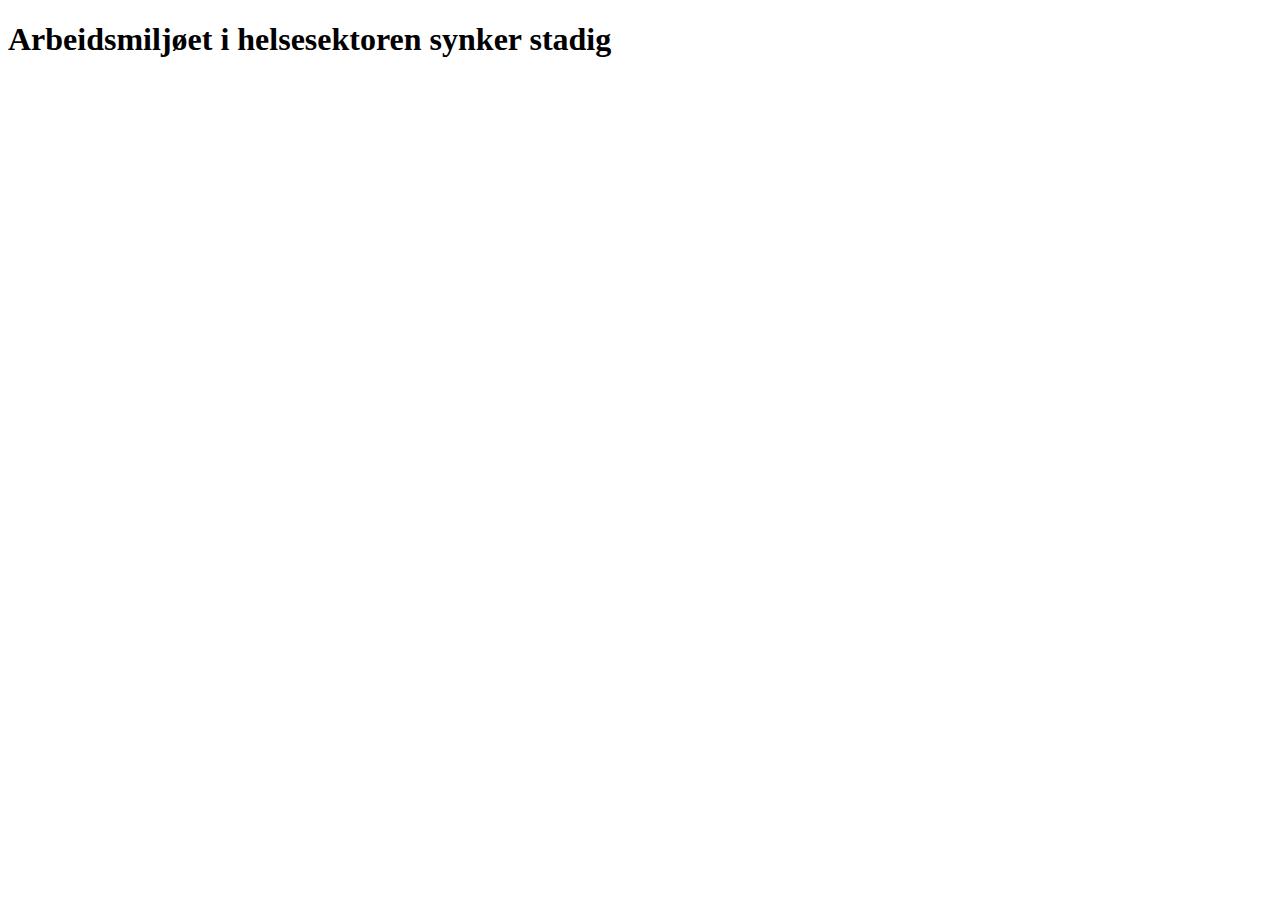
==== Story_with_infographic/index.html @ 666b2e56 "Media og bilde delen ansees nå som ferdig, med unntak av flere bilder" ====
<!DOCTYPE html>
<html lang="nb">
  <head>
    <meta charset="UTF-8" />
    <meta name="viewport" content="width=device-width, initial-scale=1.0" />
    <title>Document</title>
  </head>
  <body>
    <header>
      <h1>Arbeidsmiljøet i helsesektoren synker stadig</h1>
    </header>
    <main></main>
    <footer></footer>
  </body>
</html>
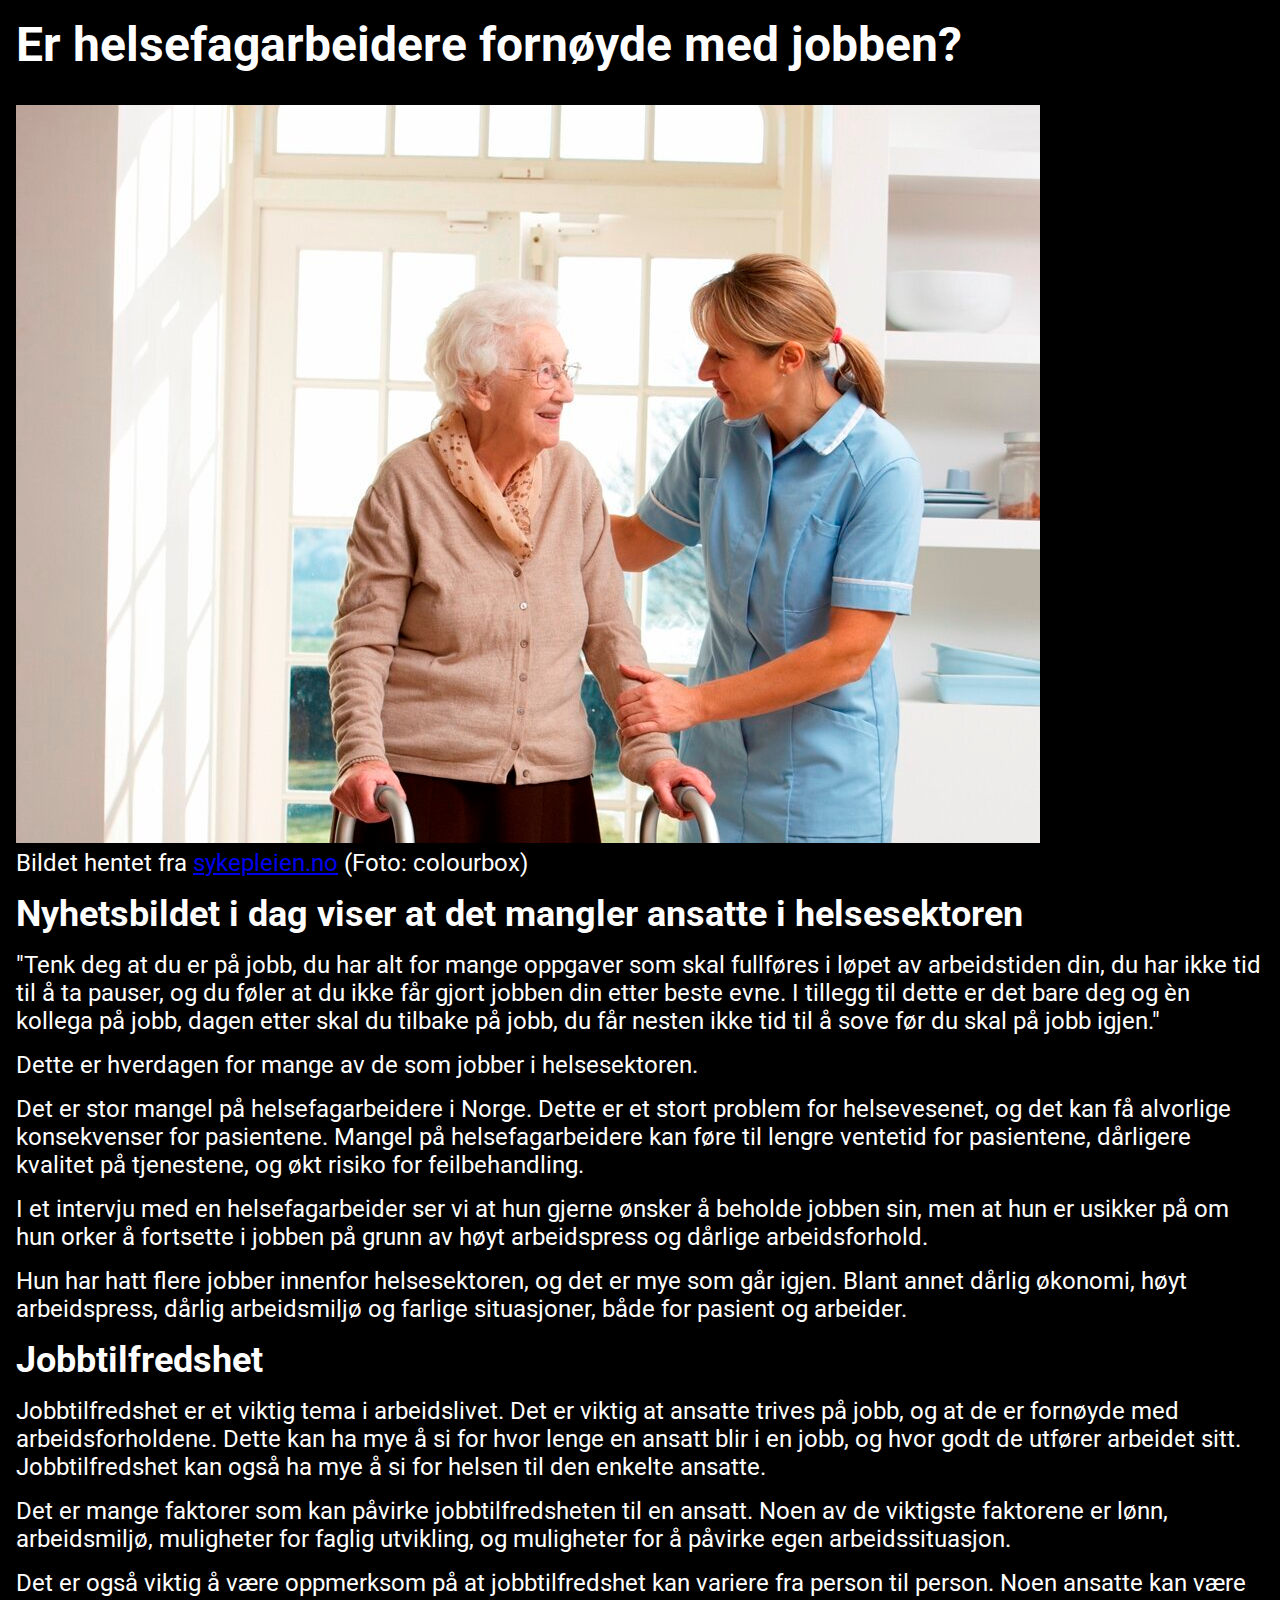
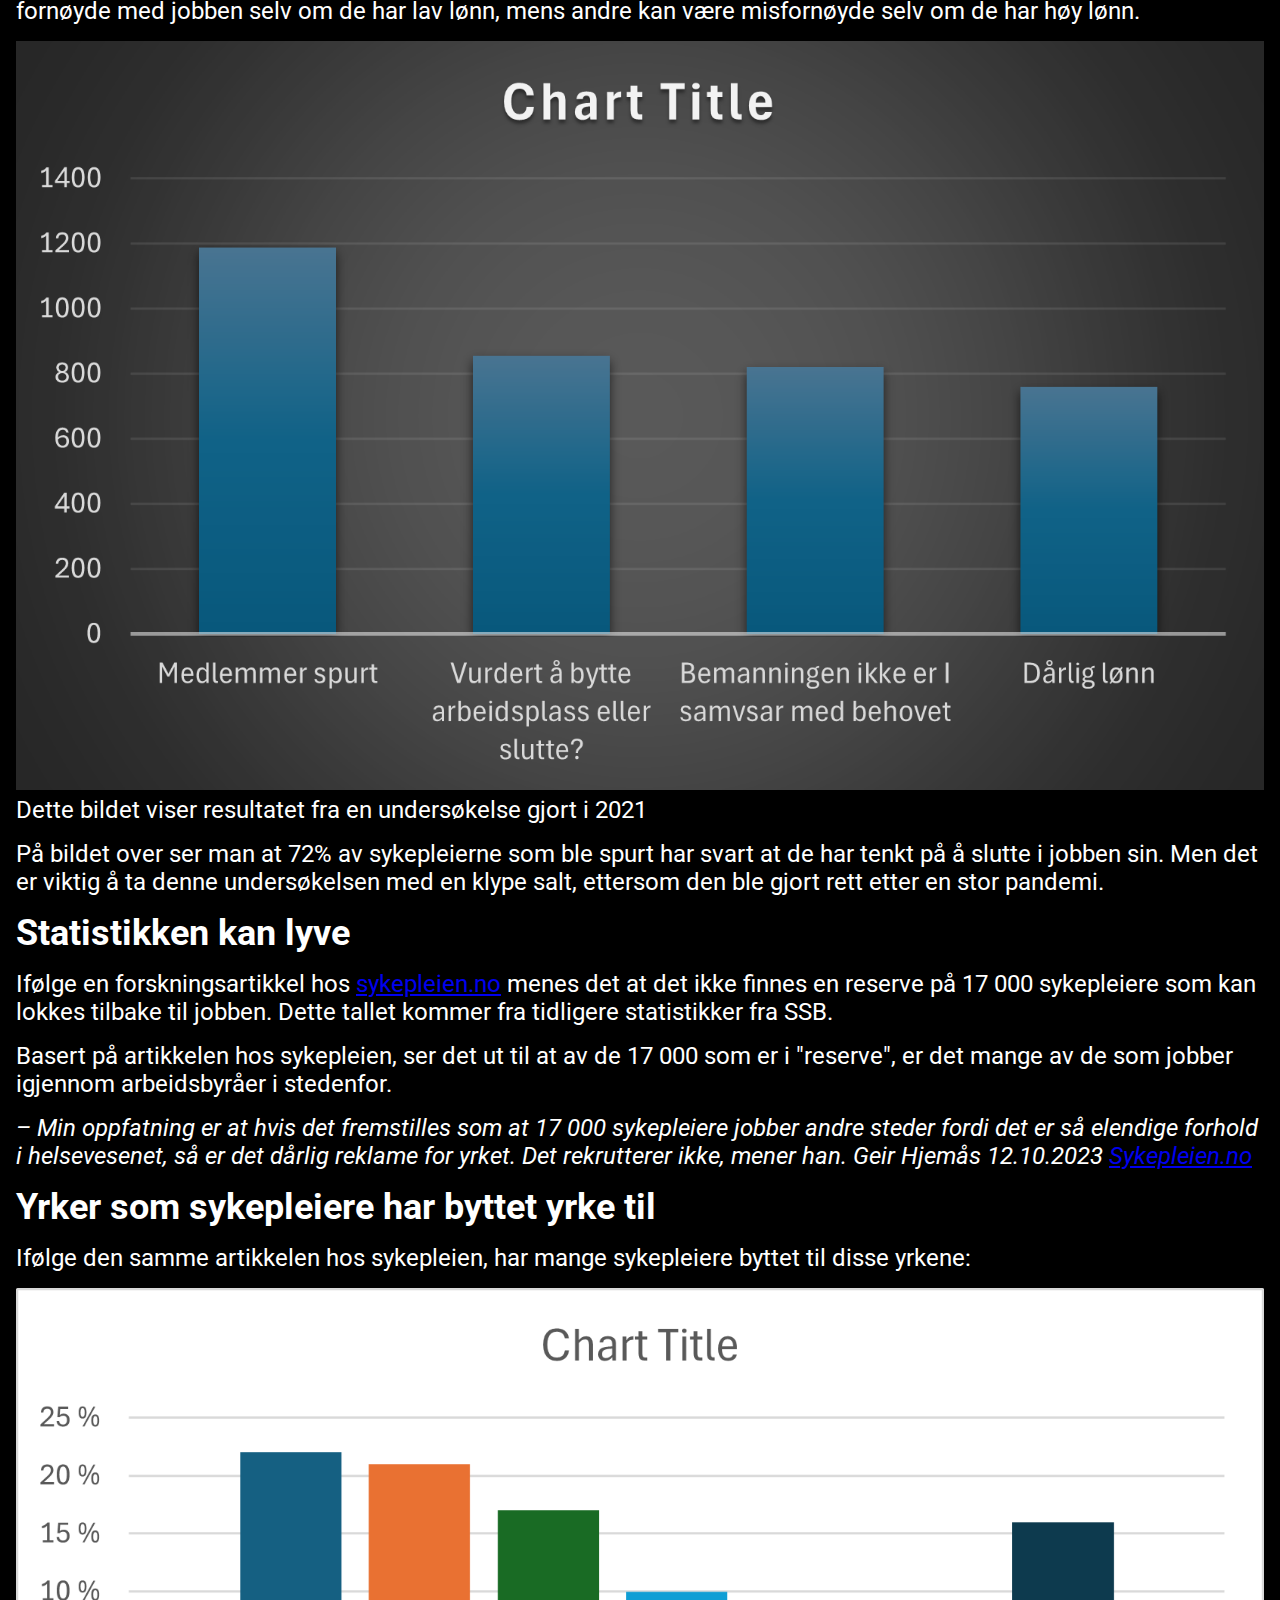
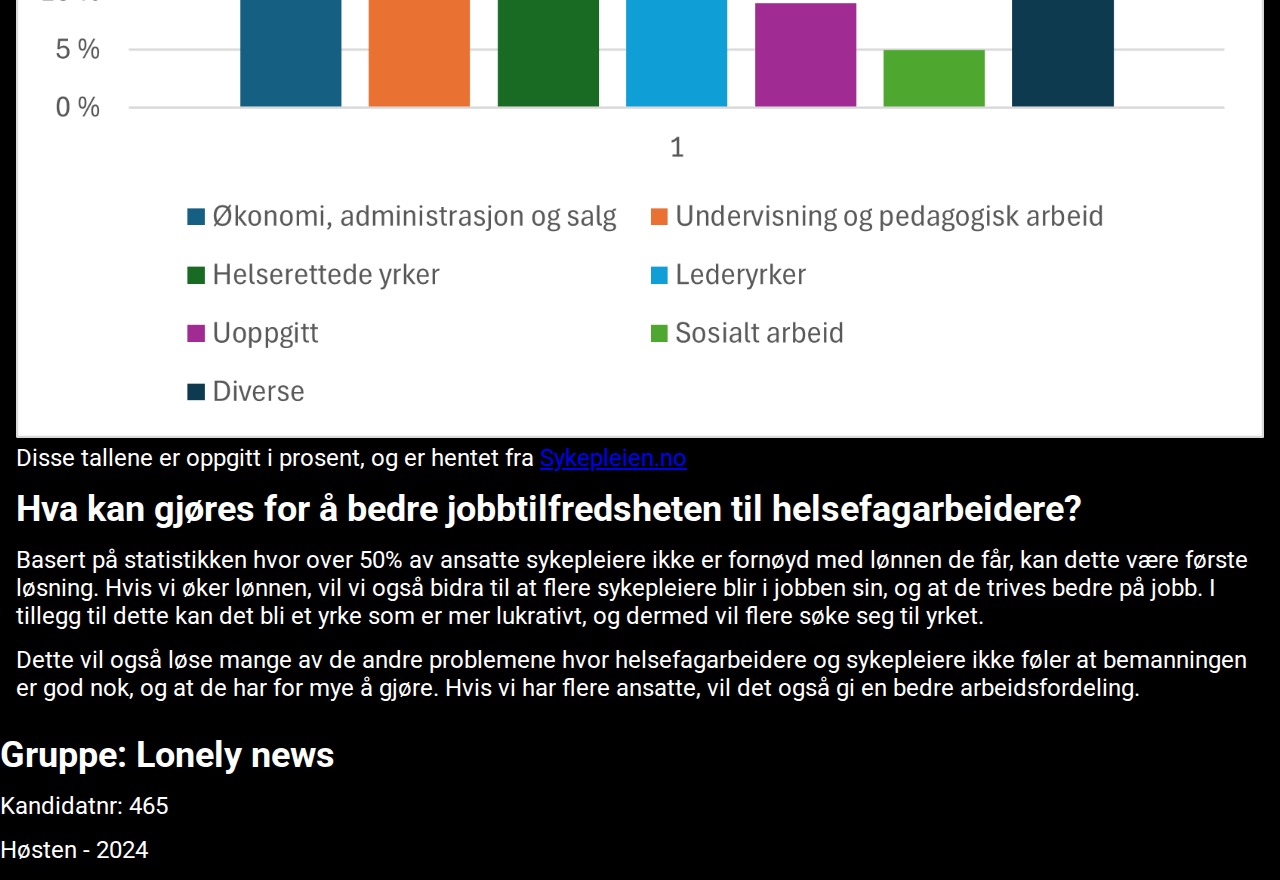
==== commit f65eeb21: "Gjort meg ferdig. Gitt opp" ====
--- a/Story_with_infographic/index.html
+++ b/Story_with_infographic/index.html
@@ -4,12 +4,159 @@
     <meta charset="UTF-8" />
     <meta name="viewport" content="width=device-width, initial-scale=1.0" />
     <title>Document</title>
+    <link rel="stylesheet" href="./styles/index.css" />
   </head>
   <body>
     <header>
-      <h1>Arbeidsmiljøet i helsesektoren synker stadig</h1>
+      <h1>Er helsefagarbeidere fornøyde med jobben?</h1>
     </header>
-    <main></main>
-    <footer></footer>
+    <main>
+      <figure>
+        <img src="./media/colourbox1985163.jpg" alt="sykepleier og pasient" />
+        <figcaption>
+          Bildet hentet fra
+          <a
+            href="https://sykepleien.no/meninger/innspill/2015/01/jeg-en-stolt-helsefagarbeider"
+            >sykepleien.no</a
+          >
+          (Foto: colourbox)
+        </figcaption>
+      </figure>
+      <section>
+        <h2>Nyhetsbildet i dag viser at det mangler ansatte i helsesektoren</h2>
+        <p>
+          "Tenk deg at du er på jobb, du har alt for mange oppgaver som skal
+          fullføres i løpet av arbeidstiden din, du har ikke tid til å ta
+          pauser, og du føler at du ikke får gjort jobben din etter beste evne.
+          I tillegg til dette er det bare deg og èn kollega på jobb, dagen etter
+          skal du tilbake på jobb, du får nesten ikke tid til å sove før du skal
+          på jobb igjen."
+        </p>
+        <p>Dette er hverdagen for mange av de som jobber i helsesektoren.</p>
+        <p>
+          Det er stor mangel på helsefagarbeidere i Norge. Dette er et stort
+          problem for helsevesenet, og det kan få alvorlige konsekvenser for
+          pasientene. Mangel på helsefagarbeidere kan føre til lengre ventetid
+          for pasientene, dårligere kvalitet på tjenestene, og økt risiko for
+          feilbehandling.
+        </p>
+        <p>
+          I et intervju med en helsefagarbeider ser vi at hun gjerne ønsker å
+          beholde jobben sin, men at hun er usikker på om hun orker å fortsette
+          i jobben på grunn av høyt arbeidspress og dårlige arbeidsforhold.
+        </p>
+        <p>
+          Hun har hatt flere jobber innenfor helsesektoren, og det er mye som
+          går igjen. Blant annet dårlig økonomi, høyt arbeidspress, dårlig
+          arbeidsmiljø og farlige situasjoner, både for pasient og arbeider.
+        </p>
+      </section>
+      <section>
+        <h2>Jobbtilfredshet</h2>
+        <p>
+          Jobbtilfredshet er et viktig tema i arbeidslivet. Det er viktig at
+          ansatte trives på jobb, og at de er fornøyde med arbeidsforholdene.
+          Dette kan ha mye å si for hvor lenge en ansatt blir i en jobb, og hvor
+          godt de utfører arbeidet sitt. Jobbtilfredshet kan også ha mye å si
+          for helsen til den enkelte ansatte.
+        </p>
+        <p>
+          Det er mange faktorer som kan påvirke jobbtilfredsheten til en ansatt.
+          Noen av de viktigste faktorene er lønn, arbeidsmiljø, muligheter for
+          faglig utvikling, og muligheter for å påvirke egen arbeidssituasjon.
+        </p>
+        <p>
+          Det er også viktig å være oppmerksom på at jobbtilfredshet kan variere
+          fra person til person. Noen ansatte kan være fornøyde med jobben selv
+          om de har lav lønn, mens andre kan være misfornøyde selv om de har høy
+          lønn.
+        </p>
+        <figure>
+          <img src="./media/Picture1.png" alt="chart" />
+          <figcaption>
+            Dette bildet viser resultatet fra en undersøkelse gjort i 2021
+          </figcaption>
+        </figure>
+        <p>
+          På bildet over ser man at 72% av sykepleierne som ble spurt har svart
+          at de har tenkt på å slutte i jobben sin. Men det er viktig å ta denne
+          undersøkelsen med en klype salt, ettersom den ble gjort rett etter en
+          stor pandemi.
+        </p>
+      </section>
+      <section>
+        <h2>Statistikken kan lyve</h2>
+        <p>
+          Ifølge en forskningsartikkel hos
+          <a
+            href="https://sykepleien.no/forskning/2023/10/hvor-blir-det-av-sykepleierne-en-registerbasert-analyse"
+            >sykepleien.no</a
+          >
+          menes det at det ikke finnes en reserve på 17 000 sykepleiere som kan
+          lokkes tilbake til jobben. Dette tallet kommer fra tidligere
+          statistikker fra SSB.
+        </p>
+        <p>
+          Basert på artikkelen hos sykepleien, ser det ut til at av de 17 000
+          som er i "reserve", er det mange av de som jobber igjennom
+          arbeidsbyråer i stedenfor.
+        </p>
+        <blockquote>
+          <i>
+            – Min oppfatning er at hvis det fremstilles som at 17 000
+            sykepleiere jobber andre steder fordi det er så elendige forhold i
+            helsevesenet, så er det dårlig reklame for yrket. Det rekrutterer
+            ikke, mener han.
+          </i>
+          <cite>
+            Geir Hjemås 12.10.2023
+            <a
+              href="https://sykepleien.no/2023/09/ogsa-sykepleierne-utenfor-helsetjenesten-har-en-viktig-jobb"
+              >Sykepleien.no</a
+            ></cite
+          >
+        </blockquote>
+      </section>
+      <section>
+        <h2>Yrker som sykepleiere har byttet yrke til</h2>
+        <p>
+          Ifølge den samme artikkelen hos sykepleien, har mange sykepleiere
+          byttet til disse yrkene:
+          <figure>
+            <img src="./media/Table.png" alt="Columntable with data" />
+            <figcaption>
+              Disse tallene er oppgitt i prosent, og er hentet fra
+              <a
+                href="https://sykepleien.no/2023/10/hvor-blir-det-av-alle-sykepleierne-nye-tall-knuser-sykepleier-myter"
+                >Sykepleien.no</a
+              >
+            </figcaption>
+          </figure>
+        </p>
+      </section>
+      <section>
+        <h2>
+          Hva kan gjøres for å bedre jobbtilfredsheten til helsefagarbeidere?
+        </h2>
+        <p>
+          Basert på statistikken hvor over 50% av ansatte sykepleiere ikke er
+          fornøyd med lønnen de får, kan dette være første løsning. Hvis vi øker
+          lønnen, vil vi også bidra til at flere sykepleiere blir i jobben sin,
+          og at de trives bedre på jobb. I tillegg til dette kan det bli et yrke
+          som er mer lukrativt, og dermed vil flere søke seg til yrket.
+        </p>
+        <p>
+          Dette vil også løse mange av de andre problemene hvor
+          helsefagarbeidere og sykepleiere ikke føler at bemanningen er god nok,
+          og at de har for mye å gjøre. Hvis vi har flere ansatte, vil det også
+          gi en bedre arbeidsfordeling.
+        </p>
+      </section>
+    </main>
+    <footer>
+      <h2>Gruppe: Lonely news</h2>
+      <p>Kandidatnr: 465</p>
+      <p>Høsten - 2024</p>
+    </footer>
   </body>
 </html>
--- a/Story_with_infographic/styles/index.css
+++ b/Story_with_infographic/styles/index.css
@@ -0,0 +1,27 @@
+@import "./reset.css";
+@import url("https://fonts.googleapis.com/css2?family=Roboto:ital,wght@0,100;0,300;0,400;0,500;0,700;0,900;1,100;1,300;1,400;1,500;1,700;1,900&family=Rubik:wght@400;600;700&display=swap");
+
+body {
+  background-color: #000000;
+  color: white;
+  font-family: "Roboto", sans-serif;
+  font-size: clamp(1rem, 2vw, 1.5rem);
+}
+
+header {
+  width: 100%;
+  padding: 1rem;
+}
+main {
+  padding: 1rem;
+}
+section {
+  margin: 1rem 0;
+}
+img {
+  max-width: 100%;
+  height: auto;
+}
+p {
+  margin: 1rem 0;
+}
